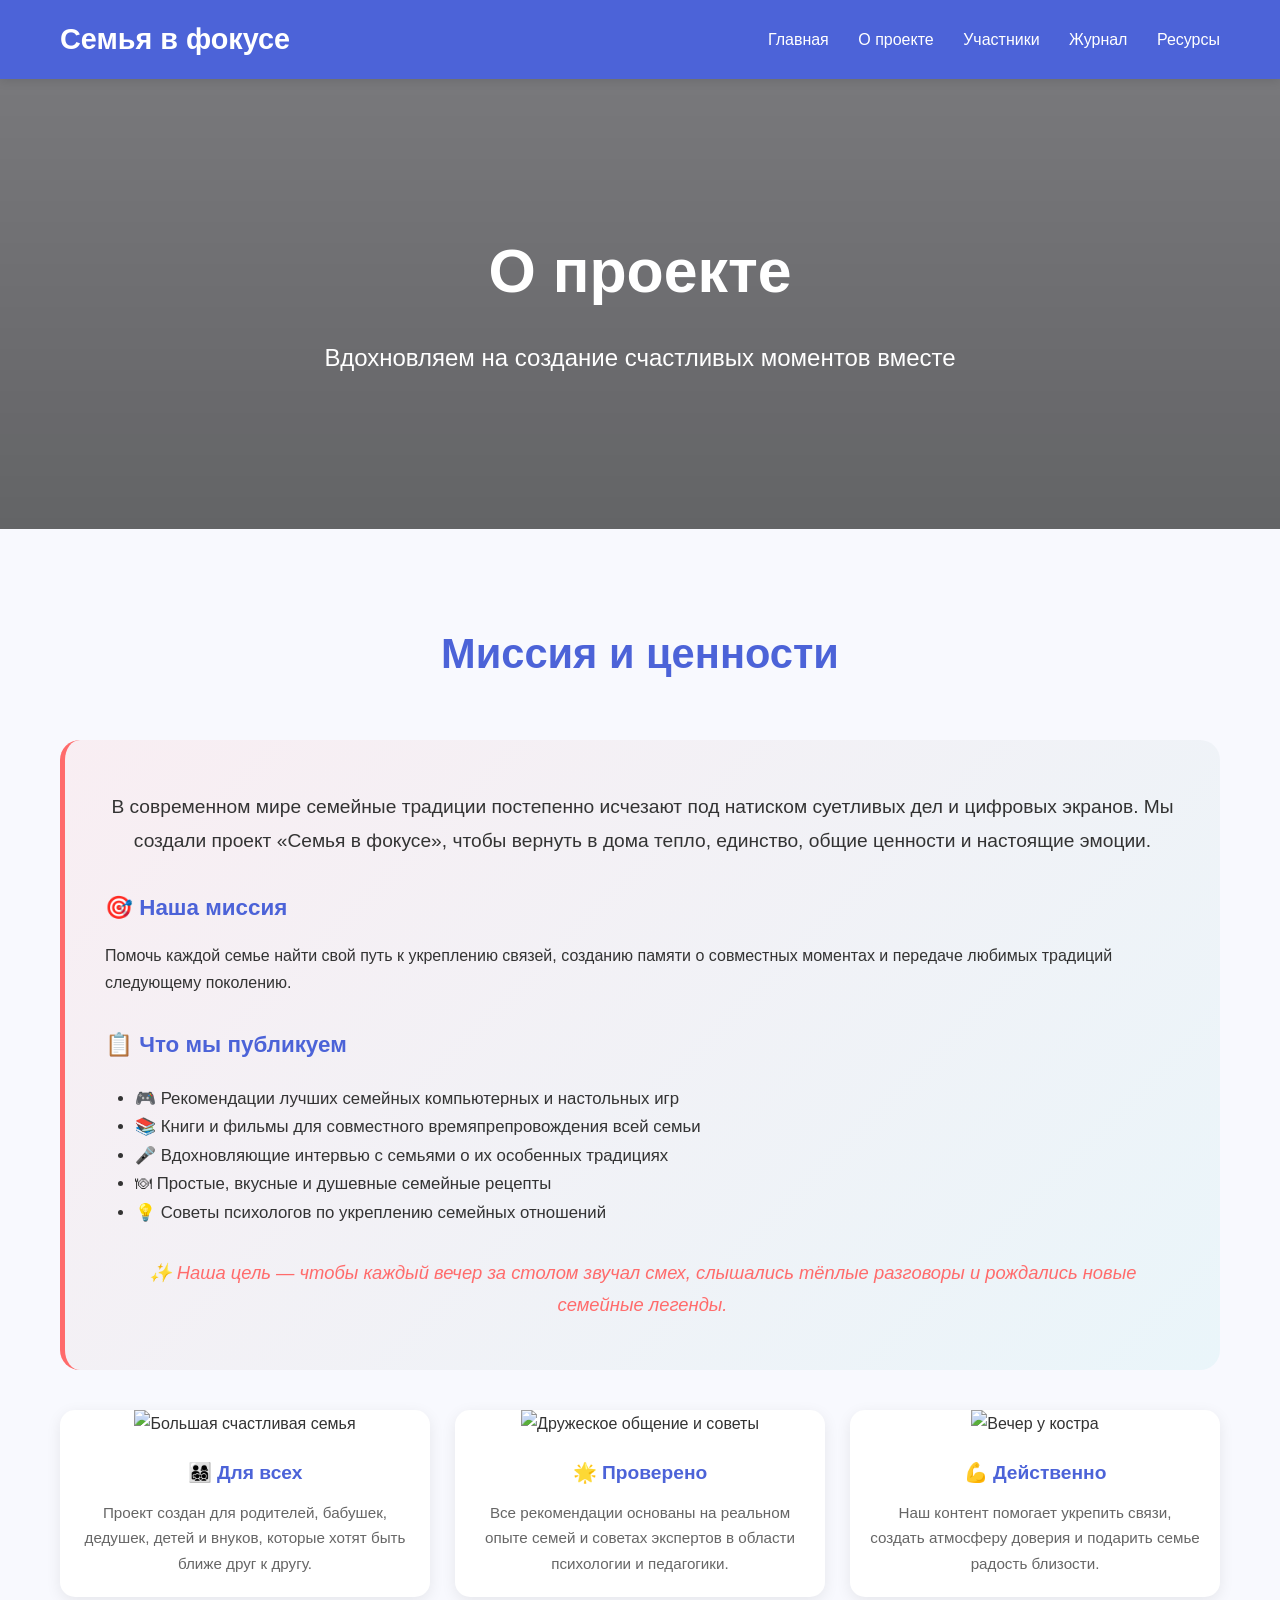
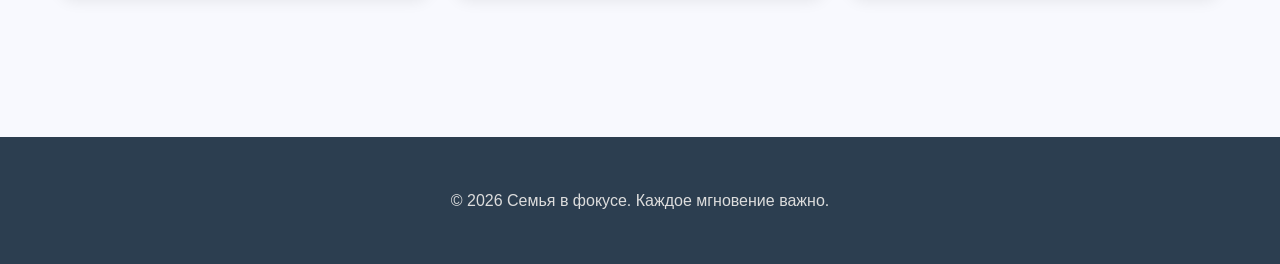
==== site/about.html @ d9b1f160 "main work" ====
<!DOCTYPE html>
<html lang="ru">
<head>
    <meta charset="UTF-8">
    <meta name="viewport" content="width=device-width, initial-scale=1.0">
    <title>О проекте — Семья в фокусе</title>
    <style>
        :root {
            --primary: #4C63D8;
            --accent: #FF6B6B;
            --secondary: #43C9C9;
            --light: #F8F9FE;
        }
        * { margin: 0; padding: 0; box-sizing: border-box; }
        body {
            font-family: -apple-system, BlinkMacSystemFont, 'Segoe UI', 'Roboto', 'Oxygen', 'Ubuntu', sans-serif;
            background: var(--light);
            color: #333;
            line-height: 1.7;
        }
        nav {
            background: var(--primary);
            position: fixed;
            width: 100%;
            z-index: 1000;
            box-shadow: 0 2px 10px rgba(0,0,0,0.1);
        }
        .nav-container {
            max-width: 1200px;
            margin: 0 auto;
            padding: 15px 20px;
            display: flex;
            justify-content: space-between;
            align-items: center;
        }
        .logo { font-size: 1.8rem; font-weight: bold; color: white; }
        .menu a {
            color: white;
            text-decoration: none;
            margin-left: 25px;
            font-weight: 500;
        }
        .menu a:hover { color: var(--secondary); }

        header {
            /* Обновлено фоновое фото на уютный семейный вечер */
            background: linear-gradient(rgba(0,0,0,0.5), rgba(0,0,0,0.6)), url('https://images.unsplash.com/photo-1542037104857-ffbb0b9155fb?auto=format&fit=crop&w=1920&q=80') center/cover;
            color: white;
            text-align: center;
            padding: 220px 20px 120px;
        }
        h1 { font-size: 3.8rem; margin-bottom: 15px; }
        .subtitle { font-size: 1.5rem; margin-bottom: 30px; }

        section { padding: 90px 20px; max-width: 1200px; margin: 0 auto; }
        .about-content {
            background: linear-gradient(135deg, rgba(255,107,107,0.08) 0%, rgba(67,201,201,0.08) 100%);
            padding: 50px 40px;
            border-radius: 20px;
            border-left: 5px solid var(--accent);
        }
        .about-content h3 {
            color: var(--primary);
            margin-top: 30px;
            margin-bottom: 15px;
            font-size: 1.4rem;
        }
        .about-grid {
            display: grid;
            grid-template-columns: repeat(auto-fit, minmax(250px, 1fr));
            gap: 25px;
            margin-top: 40px;
        }
        .about-card {
            background: white;
            padding: 0; /* Убрал внутренний отступ, чтобы картинка была в край */
            border-radius: 15px;
            box-shadow: 0 4px 15px rgba(0,0,0,0.08);
            text-align: center;
            overflow: hidden;
        }
        .about-card-text {
            padding: 20px;
        }
        .about-card h4 {
            color: var(--primary);
            margin-bottom: 10px;
            font-size: 1.2rem;
        }
        .about-card p {
            color: #666;
            font-size: 0.95rem;
        }
        h2 { text-align: center; font-size: 2.6rem; color: var(--primary); margin-bottom: 50px; }

        footer {
            background: #2C3E50;
            color: #ddd;
            text-align: center;
            padding: 50px 20px;
            margin-top: 50px;
        }
    </style>
</head>
<body>
    <nav>
        <div class="nav-container">
            <div class="logo">Семья в фокусе</div>
            <div class="menu">
                <a href="index.html">Главная</a>
                <a href="about.html">О проекте</a>
                <a href="team.html">Участники</a>
                <a href="blog.html">Журнал</a>
                <a href="resources.html">Ресурсы</a>
            </div>
        </div>
    </nav>

    <header>
        <h1>О проекте</h1>
        <p class="subtitle">Вдохновляем на создание счастливых моментов вместе</p>
    </header>

    <section>
        <h2>Миссия и ценности</h2>
        <div class="about-content">
            <p style="font-size:1.2rem; line-height:1.8; text-align:center;">
                В современном мире семейные традиции постепенно исчезают под натиском суетливых дел и цифровых экранов. Мы создали проект «Семья в фокусе», чтобы вернуть в дома тепло, единство, общие ценности и настоящие эмоции.
            </p>
            
            <h3>🎯 Наша миссия</h3>
            <p>Помочь каждой семье найти свой путь к укреплению связей, созданию памяти о совместных моментах и передаче любимых традиций следующему поколению.</p>
            
            <h3>📋 Что мы публикуем</h3>
            <ul style="margin:20px 0 30px 30px; font-size:1.05rem;">
                <li>🎮 Рекомендации лучших семейных компьютерных и настольных игр</li>
                <li>📚 Книги и фильмы для совместного времяпрепровождения всей семьи</li>
                <li>🎤 Вдохновляющие интервью с семьями о их особенных традициях</li>
                <li>🍽 Простые, вкусные и душевные семейные рецепты</li>
                <li>💡 Советы психологов по укреплению семейных отношений</li>
            </ul>
            
            <p style="text-align:center; font-style:italic; font-size:1.15rem; color: var(--accent); margin-top:30px;">
                ✨ Наша цель — чтобы каждый вечер за столом звучал смех, слышались тёплые разговоры и рождались новые семейные легенды.
            </p>
        </div>
        
        <div class="about-grid">
            <div class="about-card">
                <img src="https://images.unsplash.com/photo-1511895426328-dc8714191300?auto=format&fit=crop&w=600&q=80" alt="Большая счастливая семья" style="width:100%;height:200px;object-fit:cover;">
                <div class="about-card-text">
                    <h4>👨‍👩‍👧‍👦 Для всех</h4>
                    <p>Проект создан для родителей, бабушек, дедушек, детей и внуков, которые хотят быть ближе друг к другу.</p>
                </div>
            </div>

            <div class="about-card">
                <img src="https://images.unsplash.com/photo-1491438590914-bc09fcaaf77a?auto=format&fit=crop&w=600&q=80" alt="Дружеское общение и советы" style="width:100%;height:200px;object-fit:cover;">
                <div class="about-card-text">
                    <h4>🌟 Проверено</h4>
                    <p>Все рекомендации основаны на реальном опыте семей и советах экспертов в области психологии и педагогики.</p>
                </div>
            </div>

            <div class="about-card">
                <img src="https://images.unsplash.com/photo-1476703993599-0035a21b17a9?auto=format&fit=crop&w=600&q=80" alt="Вечер у костра" style="width:100%;height:200px;object-fit:cover;">
                <div class="about-card-text">
                    <h4>💪 Действенно</h4>
                    <p>Наш контент помогает укрепить связи, создать атмосферу доверия и подарить семье радость близости.</p>
                </div>
            </div>
        </div>
    </section>

    <footer>
        <p>&copy; 2026 Семья в фокусе. Каждое мгновение важно.</p>
    </footer>
</body>
</html>
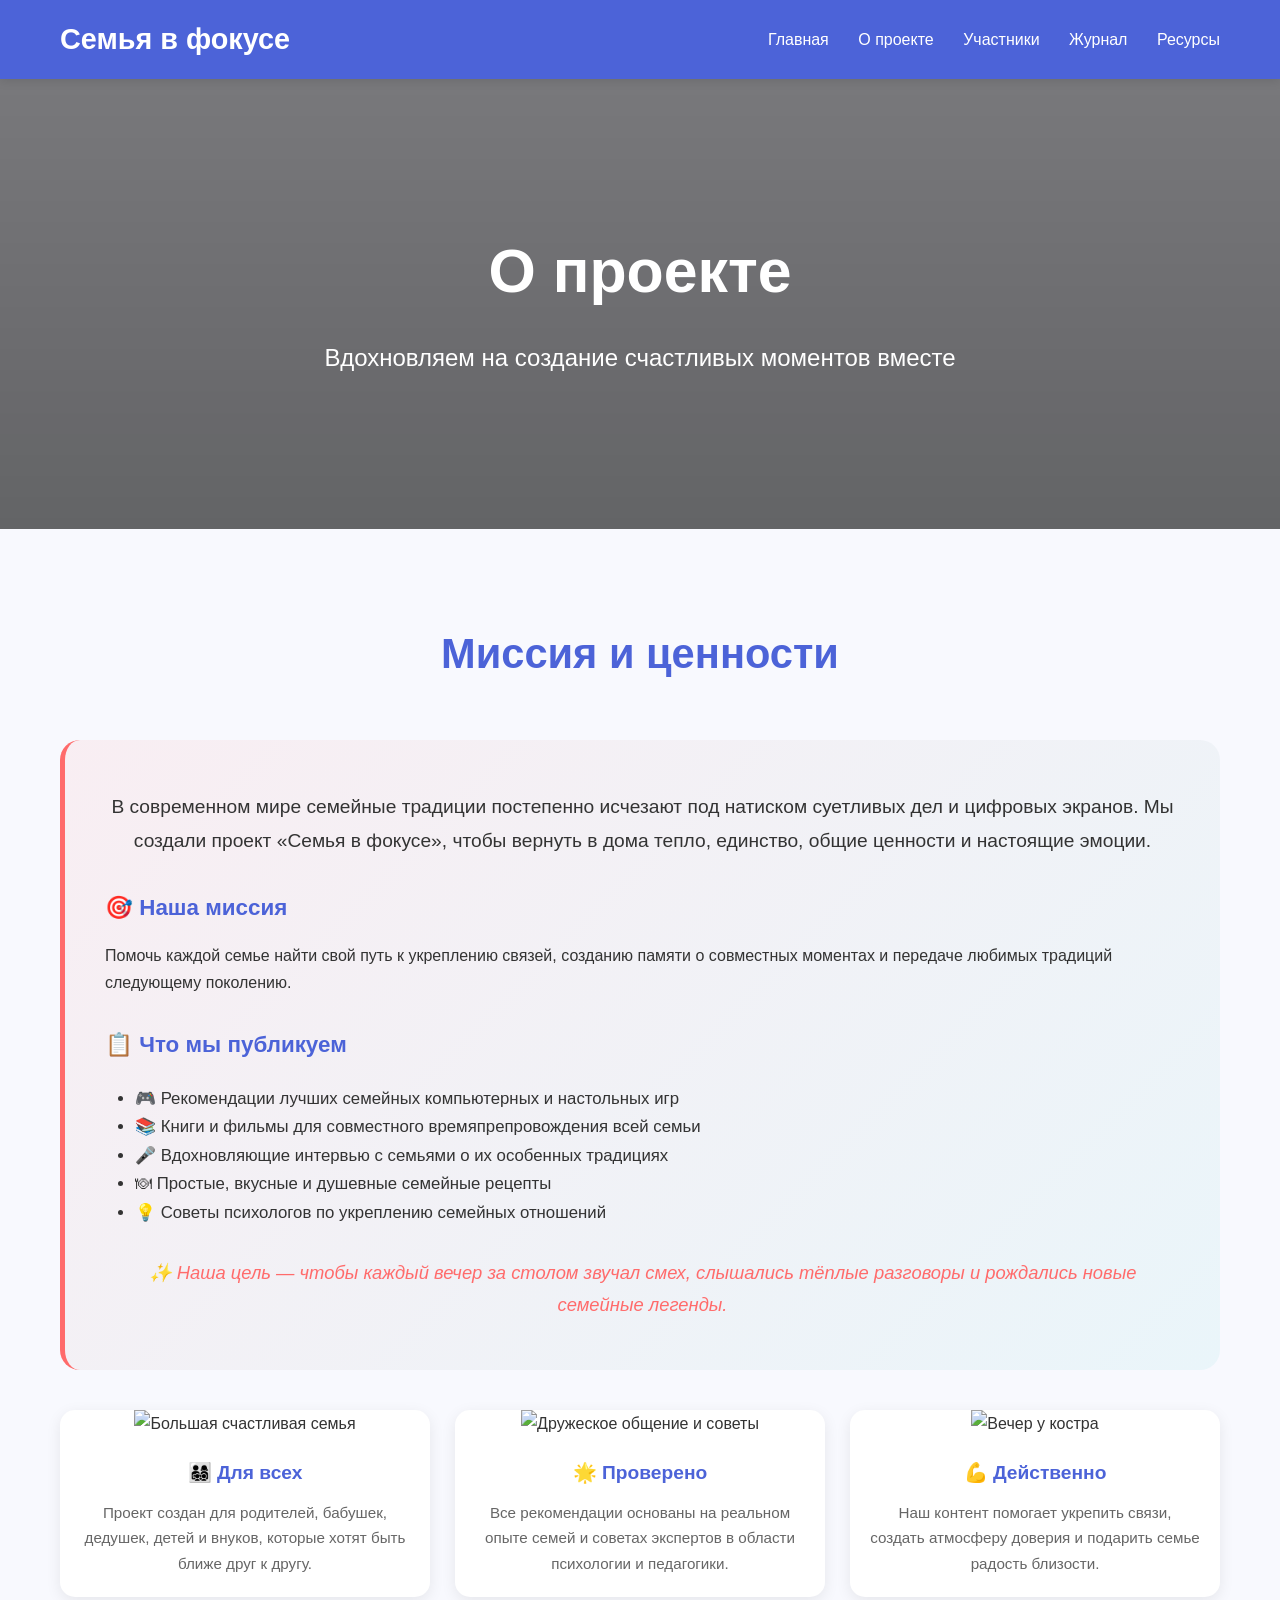
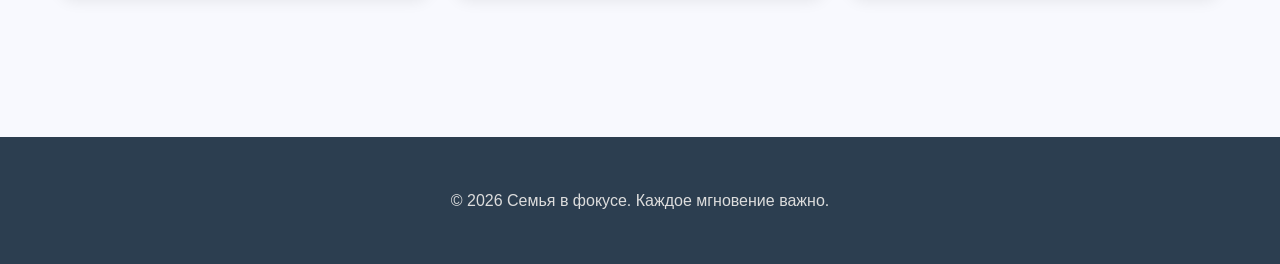
==== commit 4cf01c44: "final work" ====
--- a/site/about.html
+++ b/site/about.html
@@ -4,105 +4,9 @@
     <meta charset="UTF-8">
     <meta name="viewport" content="width=device-width, initial-scale=1.0">
     <title>О проекте — Семья в фокусе</title>
-    <style>
-        :root {
-            --primary: #4C63D8;
-            --accent: #FF6B6B;
-            --secondary: #43C9C9;
-            --light: #F8F9FE;
-        }
-        * { margin: 0; padding: 0; box-sizing: border-box; }
-        body {
-            font-family: -apple-system, BlinkMacSystemFont, 'Segoe UI', 'Roboto', 'Oxygen', 'Ubuntu', sans-serif;
-            background: var(--light);
-            color: #333;
-            line-height: 1.7;
-        }
-        nav {
-            background: var(--primary);
-            position: fixed;
-            width: 100%;
-            z-index: 1000;
-            box-shadow: 0 2px 10px rgba(0,0,0,0.1);
-        }
-        .nav-container {
-            max-width: 1200px;
-            margin: 0 auto;
-            padding: 15px 20px;
-            display: flex;
-            justify-content: space-between;
-            align-items: center;
-        }
-        .logo { font-size: 1.8rem; font-weight: bold; color: white; }
-        .menu a {
-            color: white;
-            text-decoration: none;
-            margin-left: 25px;
-            font-weight: 500;
-        }
-        .menu a:hover { color: var(--secondary); }
-
-        header {
-            /* Обновлено фоновое фото на уютный семейный вечер */
-            background: linear-gradient(rgba(0,0,0,0.5), rgba(0,0,0,0.6)), url('https://images.unsplash.com/photo-1542037104857-ffbb0b9155fb?auto=format&fit=crop&w=1920&q=80') center/cover;
-            color: white;
-            text-align: center;
-            padding: 220px 20px 120px;
-        }
-        h1 { font-size: 3.8rem; margin-bottom: 15px; }
-        .subtitle { font-size: 1.5rem; margin-bottom: 30px; }
-
-        section { padding: 90px 20px; max-width: 1200px; margin: 0 auto; }
-        .about-content {
-            background: linear-gradient(135deg, rgba(255,107,107,0.08) 0%, rgba(67,201,201,0.08) 100%);
-            padding: 50px 40px;
-            border-radius: 20px;
-            border-left: 5px solid var(--accent);
-        }
-        .about-content h3 {
-            color: var(--primary);
-            margin-top: 30px;
-            margin-bottom: 15px;
-            font-size: 1.4rem;
-        }
-        .about-grid {
-            display: grid;
-            grid-template-columns: repeat(auto-fit, minmax(250px, 1fr));
-            gap: 25px;
-            margin-top: 40px;
-        }
-        .about-card {
-            background: white;
-            padding: 0; /* Убрал внутренний отступ, чтобы картинка была в край */
-            border-radius: 15px;
-            box-shadow: 0 4px 15px rgba(0,0,0,0.08);
-            text-align: center;
-            overflow: hidden;
-        }
-        .about-card-text {
-            padding: 20px;
-        }
-        .about-card h4 {
-            color: var(--primary);
-            margin-bottom: 10px;
-            font-size: 1.2rem;
-        }
-        .about-card p {
-            color: #666;
-            font-size: 0.95rem;
-        }
-        h2 { text-align: center; font-size: 2.6rem; color: var(--primary); margin-bottom: 50px; }
-
-        footer {
-            background: #2C3E50;
-            color: #ddd;
-            text-align: center;
-            padding: 50px 20px;
-            margin-top: 50px;
-        }
-    </style>
+    <link rel="stylesheet" href="css/style.css">
 </head>
-<body>
+<body class="page-about">
     <nav>
         <div class="nav-container">
             <div class="logo">Семья в фокусе</div>
@@ -116,7 +20,7 @@
         </div>
     </nav>
 
-    <header>
+    <header class="site-header site-header--about">
         <h1>О проекте</h1>
         <p class="subtitle">Вдохновляем на создание счастливых моментов вместе</p>
     </header>
@@ -127,10 +31,10 @@
             <p style="font-size:1.2rem; line-height:1.8; text-align:center;">
                 В современном мире семейные традиции постепенно исчезают под натиском суетливых дел и цифровых экранов. Мы создали проект «Семья в фокусе», чтобы вернуть в дома тепло, единство, общие ценности и настоящие эмоции.
             </p>
-            
+
             <h3>🎯 Наша миссия</h3>
             <p>Помочь каждой семье найти свой путь к укреплению связей, созданию памяти о совместных моментах и передаче любимых традиций следующему поколению.</p>
-            
+
             <h3>📋 Что мы публикуем</h3>
             <ul style="margin:20px 0 30px 30px; font-size:1.05rem;">
                 <li>🎮 Рекомендации лучших семейных компьютерных и настольных игр</li>
@@ -139,12 +43,12 @@
                 <li>🍽 Простые, вкусные и душевные семейные рецепты</li>
                 <li>💡 Советы психологов по укреплению семейных отношений</li>
             </ul>
-            
+
             <p style="text-align:center; font-style:italic; font-size:1.15rem; color: var(--accent); margin-top:30px;">
                 ✨ Наша цель — чтобы каждый вечер за столом звучал смех, слышались тёплые разговоры и рождались новые семейные легенды.
             </p>
         </div>
-        
+
         <div class="about-grid">
             <div class="about-card">
                 <img src="https://images.unsplash.com/photo-1511895426328-dc8714191300?auto=format&fit=crop&w=600&q=80" alt="Большая счастливая семья" style="width:100%;height:200px;object-fit:cover;">
@@ -172,8 +76,9 @@
         </div>
     </section>
 
-    <footer>
-        <p>&copy; 2026 Семья в фокусе. Каждое мгновение важно.</p>
+    <footer class="site-footer">
+        <p>&copy; <span id="footer-year"></span> Семья в фокусе. Каждое мгновение важно.</p>
     </footer>
+    <script src="js/main.js" defer></script>
 </body>
-</html>+</html>
--- a/site/css/style.css
+++ b/site/css/style.css
@@ -0,0 +1,404 @@
+:root {
+    --primary: #4c63d8;
+    --accent: #ff6b6b;
+    --secondary: #43c9c9;
+    --light: #f8f9fe;
+    --footer-bg: #2c3e50;
+    --text: #333;
+    --text-muted: #666;
+}
+
+* {
+    margin: 0;
+    padding: 0;
+    box-sizing: border-box;
+}
+
+body {
+    font-family: -apple-system, BlinkMacSystemFont, "Segoe UI", Roboto, Oxygen, Ubuntu, sans-serif;
+    background: var(--light);
+    color: var(--text);
+    line-height: 1.7;
+}
+
+/* Навигация */
+nav {
+    background: var(--primary);
+    position: fixed;
+    width: 100%;
+    z-index: 1000;
+    box-shadow: 0 2px 10px rgba(0, 0, 0, 0.1);
+}
+
+.nav-container {
+    max-width: 1200px;
+    margin: 0 auto;
+    padding: 15px 20px;
+    display: flex;
+    justify-content: space-between;
+    align-items: center;
+}
+
+.logo {
+    font-size: 1.8rem;
+    font-weight: bold;
+    color: #fff;
+}
+
+.menu a {
+    color: #fff;
+    text-decoration: none;
+    margin-left: 25px;
+    font-weight: 500;
+}
+
+.menu a:hover {
+    color: var(--secondary);
+}
+
+/* Hero / шапка страниц */
+.site-header {
+    background-size: cover;
+    background-position: center;
+    color: #fff;
+    text-align: center;
+    padding: 220px 20px 120px;
+}
+
+.site-header.site-header--index {
+    background-image: linear-gradient(rgba(0, 0, 0, 0.5), rgba(0, 0, 0, 0.6)),
+        url("https://psyfactor.org/lib/i/family9.jpg");
+}
+
+.site-header.site-header--about {
+    background-image: linear-gradient(rgba(0, 0, 0, 0.5), rgba(0, 0, 0, 0.6)),
+        url("https://images.unsplash.com/photo-1542037104857-ffbb0b9155fb?auto=format&fit=crop&w=1920&q=80");
+}
+
+.site-header.site-header--blog {
+    background-image: linear-gradient(rgba(0, 0, 0, 0.5), rgba(0, 0, 0, 0.6)),
+        url("https://images.unsplash.com/photo-1511895426328-dc8714191300?auto=format&fit=crop&w=1920&q=80");
+}
+
+.site-header.site-header--resources {
+    background-image: linear-gradient(rgba(0, 0, 0, 0.5), rgba(0, 0, 0, 0.6)),
+        url("https://images.unsplash.com/photo-1476703993599-0035a21b17a9?auto=format&fit=crop&w=1920&q=80");
+}
+
+.site-header h1 {
+    font-size: 3.8rem;
+    margin-bottom: 15px;
+}
+
+.site-header .subtitle {
+    font-size: 1.5rem;
+    margin-bottom: 30px;
+}
+
+/* Секции */
+section {
+    padding: 90px 20px;
+    max-width: 1200px;
+    margin: 0 auto;
+}
+
+section.section--flush-top {
+    padding-top: 120px;
+}
+
+h2 {
+    text-align: center;
+    font-size: 2.6rem;
+    color: var(--primary);
+    margin-bottom: 50px;
+}
+
+.feature-section {
+    background: linear-gradient(135deg, rgba(67, 201, 201, 0.1) 0%, rgba(76, 99, 216, 0.1) 100%);
+    padding: 60px 40px !important;
+    margin: 60px auto !important;
+    border-radius: 20px;
+    max-width: 1200px !important;
+}
+
+/* Сетки карточек */
+.cards {
+    display: grid;
+    grid-template-columns: repeat(auto-fit, minmax(300px, 1fr));
+    gap: 30px;
+    width: 100%;
+}
+
+.page-team .cards {
+    grid-template-columns: repeat(auto-fit, minmax(320px, 1fr));
+}
+
+.page-blog .cards {
+    grid-template-columns: repeat(auto-fit, minmax(320px, 1fr));
+}
+
+.card {
+    background: #fff;
+    border-radius: 15px;
+    overflow: hidden;
+    box-shadow: 0 5px 20px rgba(0, 0, 0, 0.1);
+    transition: transform 0.3s, box-shadow 0.3s;
+    display: flex;
+    flex-direction: column;
+    height: 100%;
+}
+
+.page-blog .card,
+.page-team .card {
+    height: auto;
+}
+
+.card:hover {
+    transform: translateY(-10px);
+    box-shadow: 0 8px 30px rgba(0, 0, 0, 0.15);
+}
+
+/* Главная: тематические фоны блоков текста поверх карточек */
+.card.card-games,
+.card.card-books,
+.card.card-recipes,
+.card.card-family,
+.card.card-psychology,
+.card.card-events {
+    background-size: cover;
+    background-position: center;
+    position: relative;
+}
+
+.card.card-games {
+    background-image: url("https://storage.yandexcloud.net/incrussia-prod/wp-content/uploads/2020/04/Cover_Games.jpg");
+}
+
+.card.card-books {
+    background-image: url("https://shkolamoskva.ru/wp-content/uploads/2023/10/photo_5853816485309428212_y.jpg");
+}
+
+.card.card-recipes {
+    background-image: url("https://images.unsplash.com/photo-1504674900247-0877df9cc836?auto=format&fit=crop&w=600&q=80");
+}
+
+.card.card-family {
+    background-image: url("https://smartuniversity.susu.ru/media/k2/items/cache/839e7eb21f29f9046e9535f886295240_XL.jpg");
+}
+
+.card.card-psychology {
+    background-image: url("https://4brain.ru/blog/wp-content/uploads/2021/10/psihologija-psevdonauka-ili-net.png");
+}
+
+.card.card-events {
+    background-image: url("https://www.concert-star.ru/wp-content/uploads/2019/11/semeynie-prazdnikics-1024x675.jpg");
+}
+
+.feature-section .card > img {
+    display: none;
+}
+
+.feature-section .card > div {
+    position: relative;
+    z-index: 2;
+    background: rgba(255, 255, 255, 0.88);
+    border-radius: 0 0 15px 15px;
+    flex: 1;
+    padding: 25px;
+}
+
+.card img {
+    width: 100%;
+    height: 220px;
+    object-fit: cover;
+}
+
+.team-intro {
+    background: linear-gradient(135deg, rgba(76, 99, 216, 0.1) 0%, rgba(67, 201, 201, 0.1) 100%);
+    padding: 40px;
+    border-radius: 15px;
+    text-align: center;
+    margin-bottom: 50px;
+    max-width: 900px;
+    margin-left: auto;
+    margin-right: auto;
+}
+
+.team-intro p {
+    font-size: 1.1rem;
+    color: #555;
+    line-height: 1.8;
+}
+
+.card-content {
+    padding: 25px;
+    flex-grow: 1;
+    display: flex;
+    flex-direction: column;
+    justify-content: space-between;
+}
+
+.card h3 {
+    color: var(--primary);
+    margin-bottom: 10px;
+    font-size: 1.4rem;
+}
+
+.card p {
+    margin-bottom: 15px;
+    font-size: 0.95rem;
+    color: #555;
+}
+
+.card small {
+    color: var(--accent);
+    font-weight: 500;
+}
+
+.about-content {
+    background: linear-gradient(135deg, rgba(255, 107, 107, 0.08) 0%, rgba(67, 201, 201, 0.08) 100%);
+    padding: 50px 40px;
+    border-radius: 20px;
+    border-left: 5px solid var(--accent);
+}
+
+.about-content h3 {
+    color: var(--primary);
+    margin-top: 30px;
+    margin-bottom: 15px;
+    font-size: 1.4rem;
+}
+
+.about-grid {
+    display: grid;
+    grid-template-columns: repeat(auto-fit, minmax(250px, 1fr));
+    gap: 25px;
+    margin-top: 40px;
+}
+
+.about-card {
+    background: #fff;
+    border-radius: 15px;
+    box-shadow: 0 4px 15px rgba(0, 0, 0, 0.08);
+    text-align: center;
+    overflow: hidden;
+}
+
+.about-card-text {
+    padding: 20px;
+}
+
+.about-card h4 {
+    color: var(--primary);
+    margin-bottom: 10px;
+    font-size: 1.2rem;
+}
+
+.about-card p {
+    color: var(--text-muted);
+    font-size: 0.95rem;
+}
+
+.resource-grid {
+    display: grid;
+    grid-template-columns: repeat(auto-fit, minmax(300px, 1fr));
+    gap: 25px;
+    margin-top: 40px;
+}
+
+.resource-card {
+    background: #fff;
+    border-radius: 15px;
+    box-shadow: 0 4px 15px rgba(0, 0, 0, 0.08);
+    border-top: 4px solid var(--primary);
+    transition: transform 0.3s, box-shadow 0.3s;
+    overflow: hidden;
+}
+
+.resource-card > img {
+    width: 100%;
+    height: 180px;
+    object-fit: cover;
+    display: block;
+}
+
+.resource-card:hover {
+    transform: translateY(-5px);
+    box-shadow: 0 8px 25px rgba(0, 0, 0, 0.12);
+}
+
+.resource-card-content {
+    padding: 25px;
+}
+
+.resource-card h3 {
+    color: var(--primary);
+    margin-bottom: 15px;
+    font-size: 1.2rem;
+}
+
+.resource-card p {
+    color: var(--text-muted);
+    font-size: 0.95rem;
+    margin-bottom: 15px;
+}
+
+.resource-card a {
+    color: var(--accent);
+    text-decoration: none;
+    font-weight: 600;
+    display: inline-block;
+    transition: color 0.3s;
+}
+
+.resource-card a:hover {
+    color: var(--secondary);
+}
+
+.btn {
+    background: var(--accent);
+    color: #fff;
+    padding: 14px 30px;
+    border-radius: 50px;
+    text-decoration: none;
+    display: inline-block;
+    margin-top: 20px;
+    transition: background 0.3s;
+}
+
+.btn:hover {
+    background: var(--secondary);
+}
+
+footer,
+.site-footer {
+    background: var(--footer-bg);
+    color: #ddd;
+    text-align: center;
+    padding: 50px 20px;
+}
+
+footer a.footer-link-muted,
+.site-footer a.footer-link-muted {
+    color: var(--secondary);
+    text-decoration: none;
+    font-weight: 500;
+}
+
+footer .footer-extra,
+.site-footer .footer-extra {
+    margin-top: 20px;
+    font-size: 0.9rem;
+}
+
+.page-resources footer {
+    margin-top: 50px;
+}
+
+.page-blog footer {
+    margin-top: 50px;
+}
+
+.page-about footer {
+    margin-top: 50px;
+}
